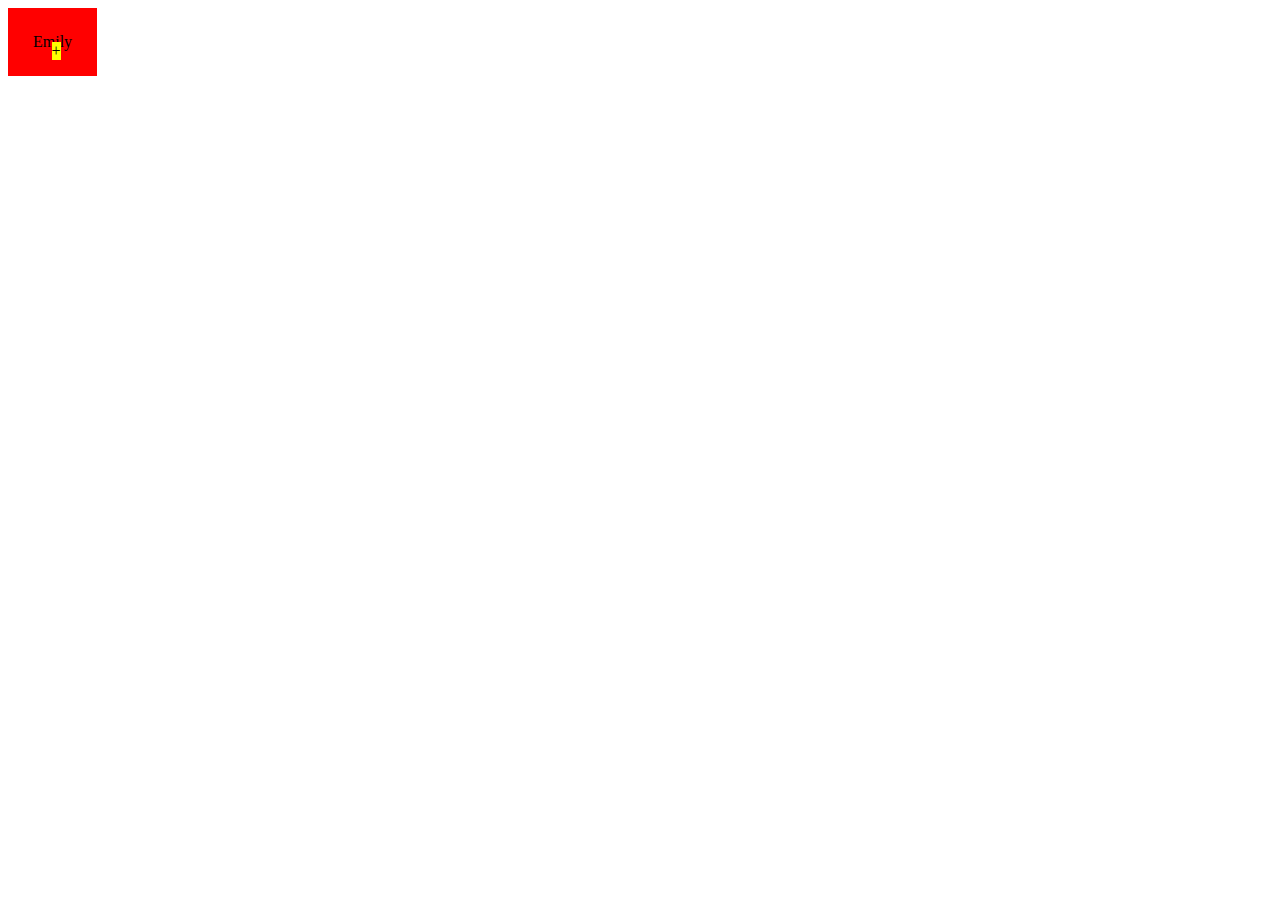
==== index.html @ 16b9a749 "added tree structure" ====
<!DOCTYPE html>
<html lang="en">
<head>
    <meta charset="UTF-8">
    <meta name="viewport" content="width=device-width, initial-scale=1.0">
    <title>FamilyTreeify</title>
    <link rel="stylesheet" href="index.css">
    <script type="module" src="index.js" defer></script>
</head>
<body>
    <header>
        <!--Time range-->
    </header>
    <main>
        <div class="sidebar">
            <!--properties-->
        </div>
        <div class="mainCanvas">
            
        </div>
    </main>
</body>
</html>
---- index.css ----
.element {
    background-color: red;
    display: block;

    width: fit-content;
    height: fit-content;

    padding: 25px;

    position: absolute;
}

.mainCanvas {
    width: 100vw;
    height: 100vh;
    background-color: gray;

    display: block;
    position: relative;
}

.line {
    background-color: yellow;
    width: fit-content;
    height: fit-content;
    position: absolute;
}

.mainCanvas > svg {
    left: 0;
    top: 0;
    background-color: white;
    position: absolute;
}

.dragging {
    background-color: green;
}
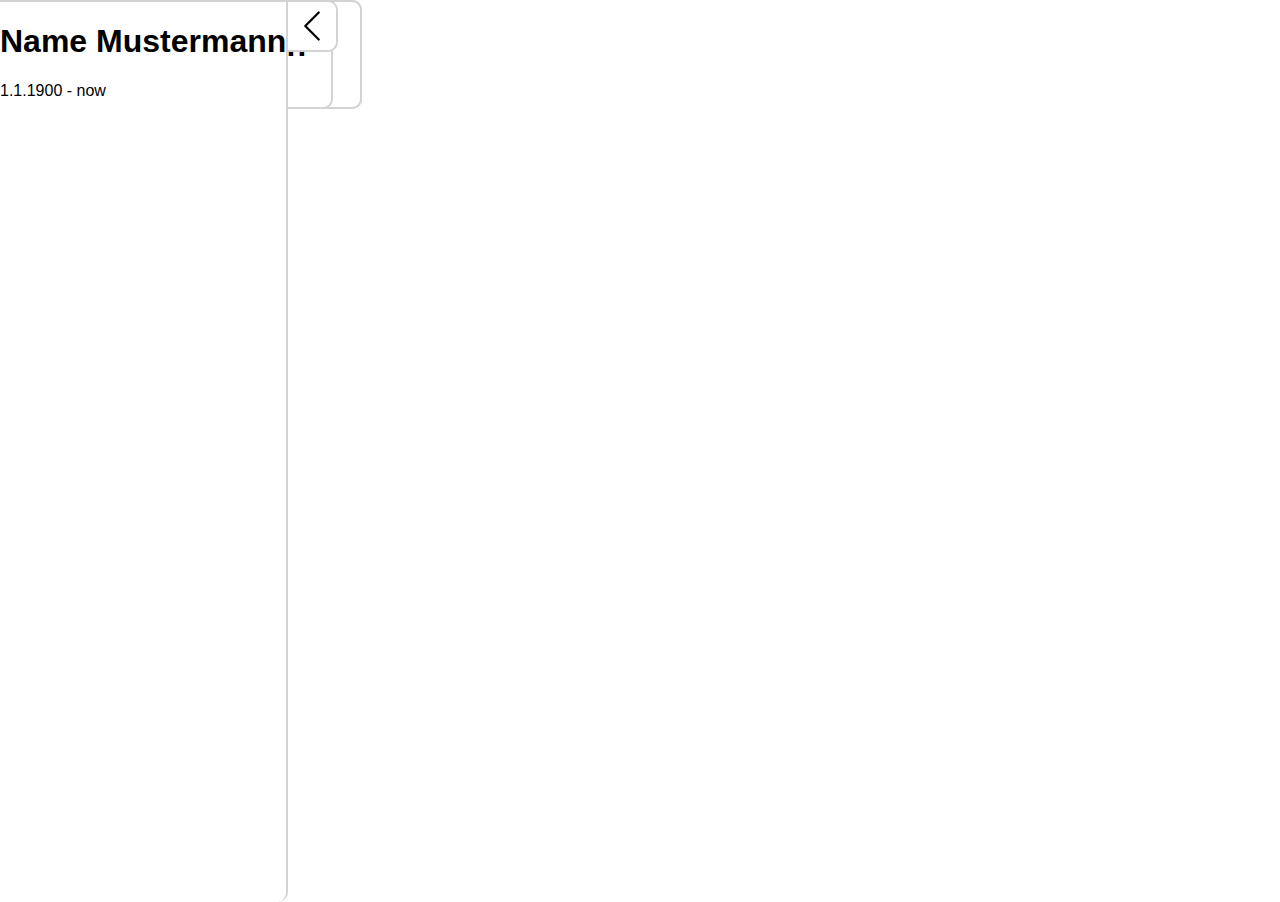
==== commit e0978173: "added sidebar" ====
--- a/index.html
+++ b/index.html
@@ -12,8 +12,15 @@
         <!--Time range-->
     </header>
     <main>
-        <div class="sidebar">
-            <!--properties-->
+        <div class="sidebar open">
+            <h1>Name Mustermann</h1>
+            <p>1.1.1900 - now</p>
+            <!--More stuff-->
+            <div class="arrow">
+                <svg xmlns="http://www.w3.org/2000/svg" width="16" height="16" fill="currentColor" class="bi bi-chevron-right" viewBox="0 0 16 16">
+                    <path fill-rule="evenodd" d="M4.646 1.646a.5.5 0 0 1 .708 0l6 6a.5.5 0 0 1 0 .708l-6 6a.5.5 0 0 1-.708-.708L10.293 8 4.646 2.354a.5.5 0 0 1 0-.708"/>
+                  </svg>
+            </div>
         </div>
         <div class="mainCanvas">
             
--- a/index.css
+++ b/index.css
@@ -1,5 +1,97 @@
+:root {
+    --blue: #219ebc;
+}
+
+html,body {
+    font-family:'Segoe UI', Tahoma, Geneva, Verdana, sans-serif;
+    margin: 0;
+    padding: 0;
+}
+
+main {
+    position: relative;
+}
+
+main > * {
+    position: absolute;
+    left: 0;
+    top: 0;
+}
+
+.sidebar {
+    z-index: 1;
+    background-color: white;
+    border-right-color: lightgrey;
+    border-bottom-right-radius: 10px;
+    border-right-style: solid;
+    border-right-width: 2px;
+    border-top-color: lightgrey;
+    border-top-style: solid;
+    border-top-width: 2px;
+
+    height: 100%;
+
+    transition: translate 100ms;
+}
+
+.sidebar:not(.open) {
+    translate: -100%;
+} 
+
+.arrow {
+    position: absolute;
+
+    --size: 3em;
+
+    right: calc(-1 * var(--size) - 2 * 2px);
+    top: -2px;
+
+    background-color: white;
+    border-right-width: 2px;
+    border-right-style: solid;
+    border-right-color: lightgrey;
+    border-bottom-right-radius: 10px;
+    border-top-right-radius: 10px;
+    border-top-width: 2px;
+    border-top-style: solid;
+    border-top-color: lightgrey;
+    border-bottom-width: 2px;
+    border-bottom-style: solid;
+    border-bottom-color: lightgrey;
+
+    width: var(--size);
+    height: var(--size);
+
+    display: flex;
+    align-items: center;
+    justify-content: center;
+}
+
+.arrow > svg {
+    width: 75%;
+    height: 75%;
+
+    transition: rotate 100ms;
+}
+
+.sidebar.open .arrow > svg {
+    rotate: 180deg;
+}
+
+/*.arrow::after {
+    content: "";
+    position: absolute;
+  
+    background-color: transparent;
+    bottom: -52px;
+    left: 0;
+    height: 50px;
+    width: 25px;
+    border-top-left-radius: 10px;
+    box-shadow: -2px -2px 0 0 lightgrey; 
+}*/
+
 .element {
-    background-color: red;
     display: block;
 
     width: fit-content;
@@ -8,6 +100,57 @@
     padding: 25px;
 
     position: absolute;
+
+    border-radius: 10px;
+    border-color: lightgrey;
+    border-width: 2px;
+    border-style: solid;
+
+    background-color: white;
+}
+
+.element.active {
+    border-color: var(--blue);
+}
+
+.element > h1 {
+    margin: 0;
+}
+
+.element > p {
+    margin: 0;
+    color: gray;
+}
+
+.line::after,
+.element::after {
+    content: url("data:image/svg+xml,%3Csvg xmlns='http://www.w3.org/2000/svg' width='16' height='16' fill='currentColor' class='bi bi-pencil' viewBox='0 0 16 16'%3E%3Cpath d='M12.146.146a.5.5 0 0 1 .708 0l3 3a.5.5 0 0 1 0 .708l-10 10a.5.5 0 0 1-.168.11l-5 2a.5.5 0 0 1-.65-.65l2-5a.5.5 0 0 1 .11-.168zM11.207 2.5 13.5 4.793 14.793 3.5 12.5 1.207zm1.586 3L10.5 3.207 4 9.707V10h.5a.5.5 0 0 1 .5.5v.5h.5a.5.5 0 0 1 .5.5v.5h.293zm-9.761 5.175-.106.106-1.528 3.821 3.821-1.528.106-.106A.5.5 0 0 1 5 12.5V12h-.5a.5.5 0 0 1-.5-.5V11h-.5a.5.5 0 0 1-.468-.325'/%3E%3C/svg%3E");;
+    --size: 2em;
+
+    position: absolute;
+
+    right: calc(var(--size) / -2.5);
+    top: calc(var(--size) / -2.5);
+
+    background-color: var(--blue);
+    border-width: calc(var(--size) - var(--size) / 1.5);
+    border-style: solid;
+    border-color: var(--blue);
+    border-radius: 50%;
+    width: calc(var(--size) / 1.5);
+    height: calc(var(--size) / 1.5);
+    text-align: center;
+    display: flex;
+    scale: 0;
+    transition: scale 100ms;
+}
+
+.element:hover::after {
+    scale: 1;
+}
+
+.line:hover::after {
+    scale: .5;
 }
 
 .mainCanvas {
@@ -20,10 +163,21 @@
 }
 
 .line {
-    background-color: yellow;
+    display: block;
+
     width: fit-content;
     height: fit-content;
+
+    padding: 10px;
+
     position: absolute;
+
+    border-radius: 10px;
+    border-color: lightgrey;
+    border-width: 2px;
+    border-style: solid;
+
+    background-color: white;
 }
 
 .mainCanvas > svg {
@@ -34,5 +188,5 @@
 }
 
 .dragging {
-    background-color: green;
+    opacity: 0.5;
 }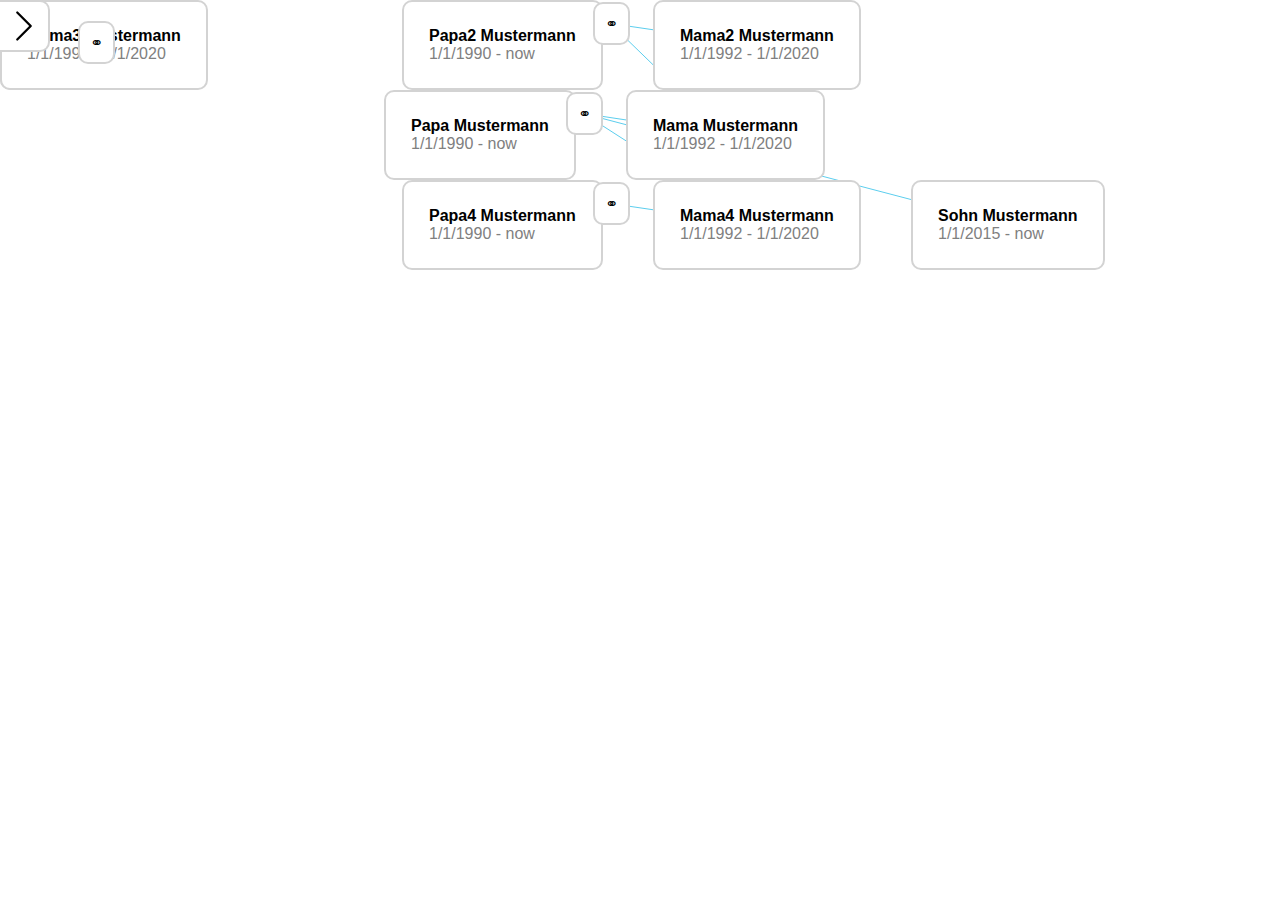
==== commit fca3f4a2: "added editing" ====
--- a/index.html
+++ b/index.html
@@ -12,10 +12,11 @@
         <!--Time range-->
     </header>
     <main>
-        <div class="sidebar open">
-            <h1>Name Mustermann</h1>
-            <p>1.1.1900 - now</p>
+        <div class="sidebar">
+            <div class="content">
+                
             <!--More stuff-->
+            </div>
             <div class="arrow">
                 <svg xmlns="http://www.w3.org/2000/svg" width="16" height="16" fill="currentColor" class="bi bi-chevron-right" viewBox="0 0 16 16">
                     <path fill-rule="evenodd" d="M4.646 1.646a.5.5 0 0 1 .708 0l6 6a.5.5 0 0 1 0 .708l-6 6a.5.5 0 0 1-.708-.708L10.293 8 4.646 2.354a.5.5 0 0 1 0-.708"/>
--- a/index.css
+++ b/index.css
@@ -1,5 +1,6 @@
 :root {
     --blue: #219ebc;
+    --lightblue: #2FB8DA;
 }
 
 html,body {
@@ -109,12 +110,9 @@
     background-color: white;
 }
 
-.element.active {
-    border-color: var(--blue);
-}
-
 .element > h1 {
     margin: 0;
+    font-size: medium;
 }
 
 .element > p {
@@ -189,4 +187,59 @@
 
 .dragging {
     opacity: 0.5;
+}
+
+.active {
+    border-color: var(--blue);
+}
+
+.seperator {
+    height: 2px;
+    width: 100%;
+    background-color: lightgrey;
+}
+
+.row {
+    --margin: 0.5em;
+    width: calc(100% - var(--margin) * 2);
+    display: flex;
+
+    margin: var(--margin);
+    justify-content: space-between;
+}
+
+input,
+button {
+    border-radius: 5px;
+    border-color: lightgrey;
+    border-width: 2px;
+    border-style: solid;
+}
+
+button {
+    background-color: var(--lightblue);
+    border-color: var(--blue);
+    padding: 0.5em;
+    font-size: large;
+}
+
+button:active {
+    background-color: var(--blue);
+}
+
+input:disabled {
+    border-color: hsl(0, 0%, 95%);
+}
+
+.end {
+    /*margin-top: auto;*/
+    margin-bottom: 0.5em;
+    margin-right: 0.5em;
+    align-self: flex-end;
+}
+
+.content {
+    display: flex;
+    flex-direction: column;
+    height: 100%;
 }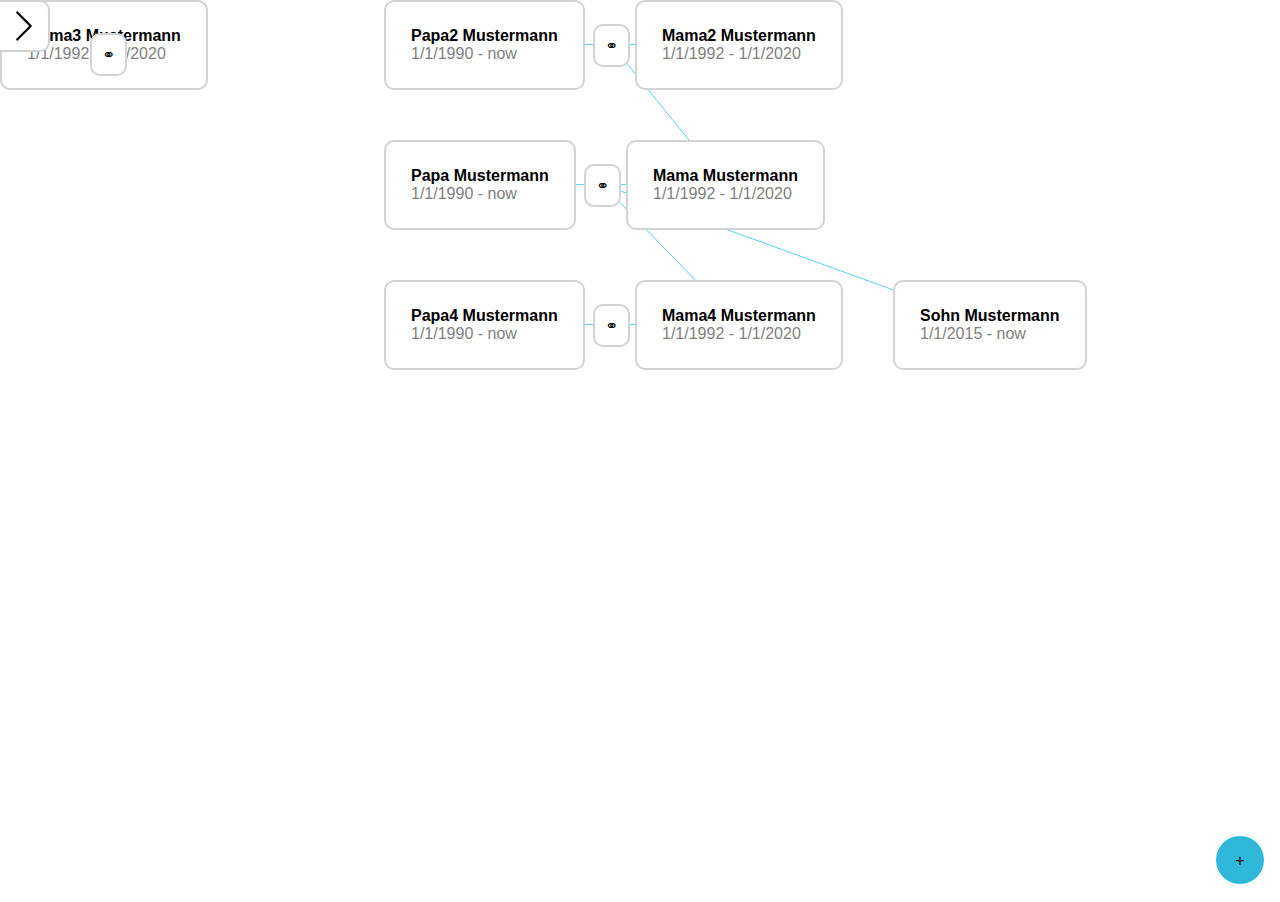
==== commit 6f9bd1fb: "added hover plus" ====
--- a/index.html
+++ b/index.html
@@ -26,6 +26,12 @@
         <div class="mainCanvas">
             
         </div>
+        <div class="pluscontainer">
+            <div class="plus">+</div>
+            <div class="hoverelements">
+                <span>A</span>
+                <span>B</span>
+            </div>
     </main>
 </body>
 </html>--- a/index.css
+++ b/index.css
@@ -209,7 +209,8 @@
 }
 
 input,
-button {
+button,
+select {
     border-radius: 5px;
     border-color: lightgrey;
     border-width: 2px;
@@ -223,6 +224,10 @@
     font-size: large;
 }
 
+select {
+    background-color: white;
+}
+
 button:active {
     background-color: var(--blue);
 }
@@ -242,4 +247,75 @@
     display: flex;
     flex-direction: column;
     height: 100%;
+}
+
+.pluscontainer {
+    position: absolute;
+
+    top: unset;
+    left: unset;
+
+    bottom: 1em;
+    right: 1em;
+}
+
+.plus {
+    border-radius: 50%;
+
+
+    width: 1em;
+    height: 1em;
+
+    padding: 1em;
+    
+
+    background-color: var(--lightblue);
+
+    text-align: center;
+}
+
+.hoverelements {
+    display: flex;
+    flex-direction: column;
+
+    position: absolute;
+
+    width: 70%;
+
+    left: 10%;
+    right: 10%;
+
+    bottom: 3.5em;
+
+    border-radius: 5px;
+    border-color: lightgrey;
+    border-width: 2px;
+    border-style: solid;
+
+    transition: opacity 100ms, bottom 100ms;
+}
+
+.hoverelements > * {
+    display: flex;
+    justify-content: center;
+
+    padding-top: 0.8em;
+    padding-bottom: 0.8em;
+
+    margin-top: 0.2em;
+    margin-bottom: 0.2em;
+
+    margin-left: 0.2em;
+    margin-right: 0.2em;
+
+    border-radius: 2.5px;
+}
+
+.hoverelements > *:hover {
+    background-color: lightgrey;
+}
+
+.pluscontainer:not(:hover) .hoverelements {
+    bottom: 0;
+    opacity: 0;
 }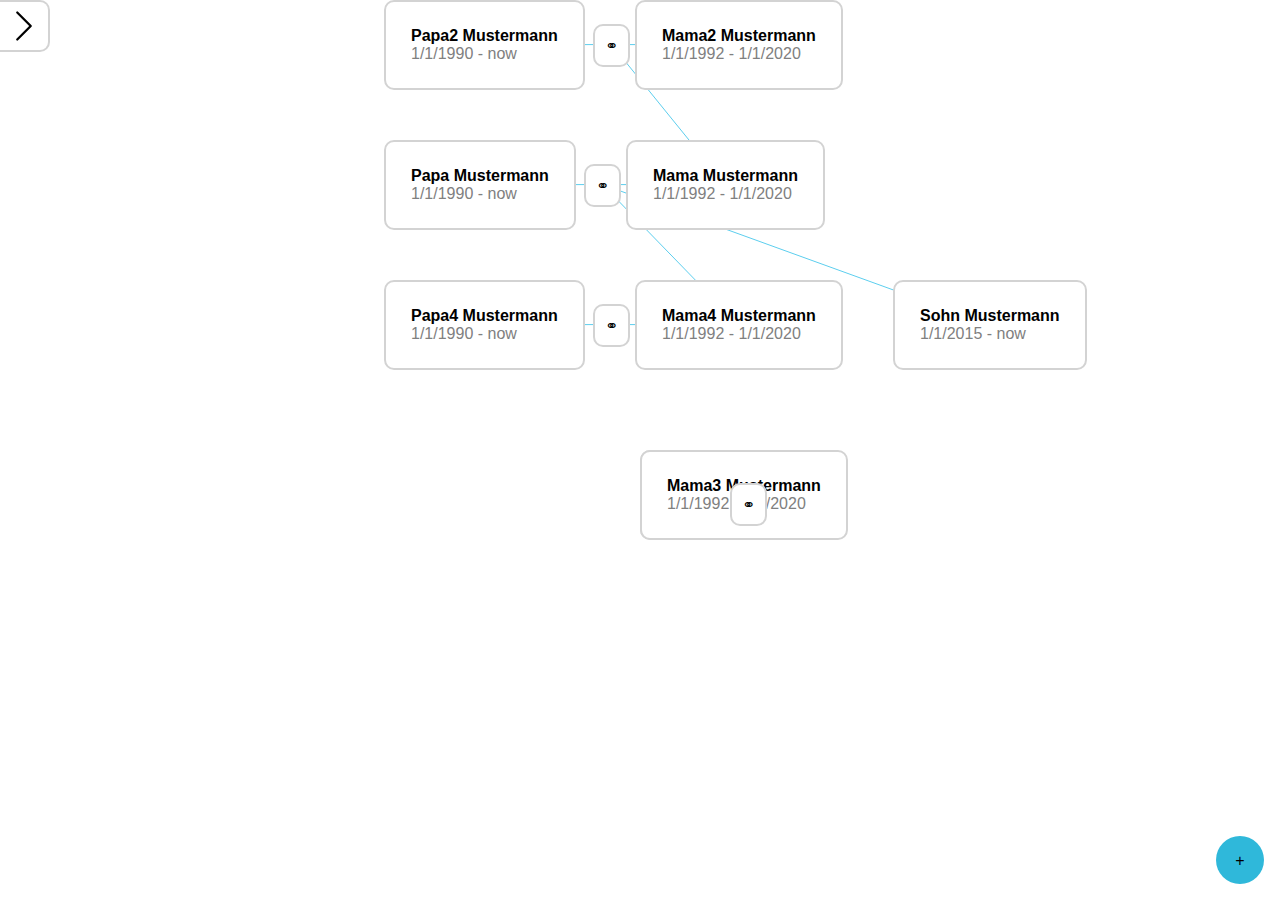
==== commit 6f726b69: "added adding functionality and resize fixes" ====
--- a/index.html
+++ b/index.html
@@ -29,8 +29,13 @@
         <div class="pluscontainer">
             <div class="plus">+</div>
             <div class="hoverelements">
-                <span>A</span>
-                <span>B</span>
+                <svg xmlns="http://www.w3.org/2000/svg" width="16" height="16" fill="currentColor" class="bi bi-brush" viewBox="0 0 16 16">
+                    <path d="M15.825.12a.5.5 0 0 1 .132.584c-1.53 3.43-4.743 8.17-7.095 10.64a6.1 6.1 0 0 1-2.373 1.534c-.018.227-.06.538-.16.868-.201.659-.667 1.479-1.708 1.74a8.1 8.1 0 0 1-3.078.132 4 4 0 0 1-.562-.135 1.4 1.4 0 0 1-.466-.247.7.7 0 0 1-.204-.288.62.62 0 0 1 .004-.443c.095-.245.316-.38.461-.452.394-.197.625-.453.867-.826.095-.144.184-.297.287-.472l.117-.198c.151-.255.326-.54.546-.848.528-.739 1.201-.925 1.746-.896q.19.012.348.048c.062-.172.142-.38.238-.608.261-.619.658-1.419 1.187-2.069 2.176-2.67 6.18-6.206 9.117-8.104a.5.5 0 0 1 .596.04M4.705 11.912a1.2 1.2 0 0 0-.419-.1c-.246-.013-.573.05-.879.479-.197.275-.355.532-.5.777l-.105.177c-.106.181-.213.362-.32.528a3.4 3.4 0 0 1-.76.861c.69.112 1.736.111 2.657-.12.559-.139.843-.569.993-1.06a3 3 0 0 0 .126-.75zm1.44.026c.12-.04.277-.1.458-.183a5.1 5.1 0 0 0 1.535-1.1c1.9-1.996 4.412-5.57 6.052-8.631-2.59 1.927-5.566 4.66-7.302 6.792-.442.543-.795 1.243-1.042 1.826-.121.288-.214.54-.275.72v.001l.575.575zm-4.973 3.04.007-.005zm3.582-3.043.002.001h-.002z"/>
+                </svg>
+                <svg xmlns="http://www.w3.org/2000/svg" width="16" height="16" fill="currentColor" class="bi bi-person-add" viewBox="0 0 16 16">
+                    <path d="M12.5 16a3.5 3.5 0 1 0 0-7 3.5 3.5 0 0 0 0 7m.5-5v1h1a.5.5 0 0 1 0 1h-1v1a.5.5 0 0 1-1 0v-1h-1a.5.5 0 0 1 0-1h1v-1a.5.5 0 0 1 1 0m-2-6a3 3 0 1 1-6 0 3 3 0 0 1 6 0M8 7a2 2 0 1 0 0-4 2 2 0 0 0 0 4"/>
+                    <path d="M8.256 14a4.5 4.5 0 0 1-.229-1.004H3c.001-.246.154-.986.832-1.664C4.484 10.68 5.711 10 8 10q.39 0 .74.025c.226-.341.496-.65.804-.918Q8.844 9.002 8 9c-5 0-6 3-6 4s1 1 1 1z"/>
+                </svg>
             </div>
     </main>
 </body>
--- a/index.css
+++ b/index.css
@@ -309,6 +309,9 @@
     margin-right: 0.2em;
 
     border-radius: 2.5px;
+
+    align-self: center;
+    width: calc(100% - 0.4em);
 }
 
 .hoverelements > *:hover {
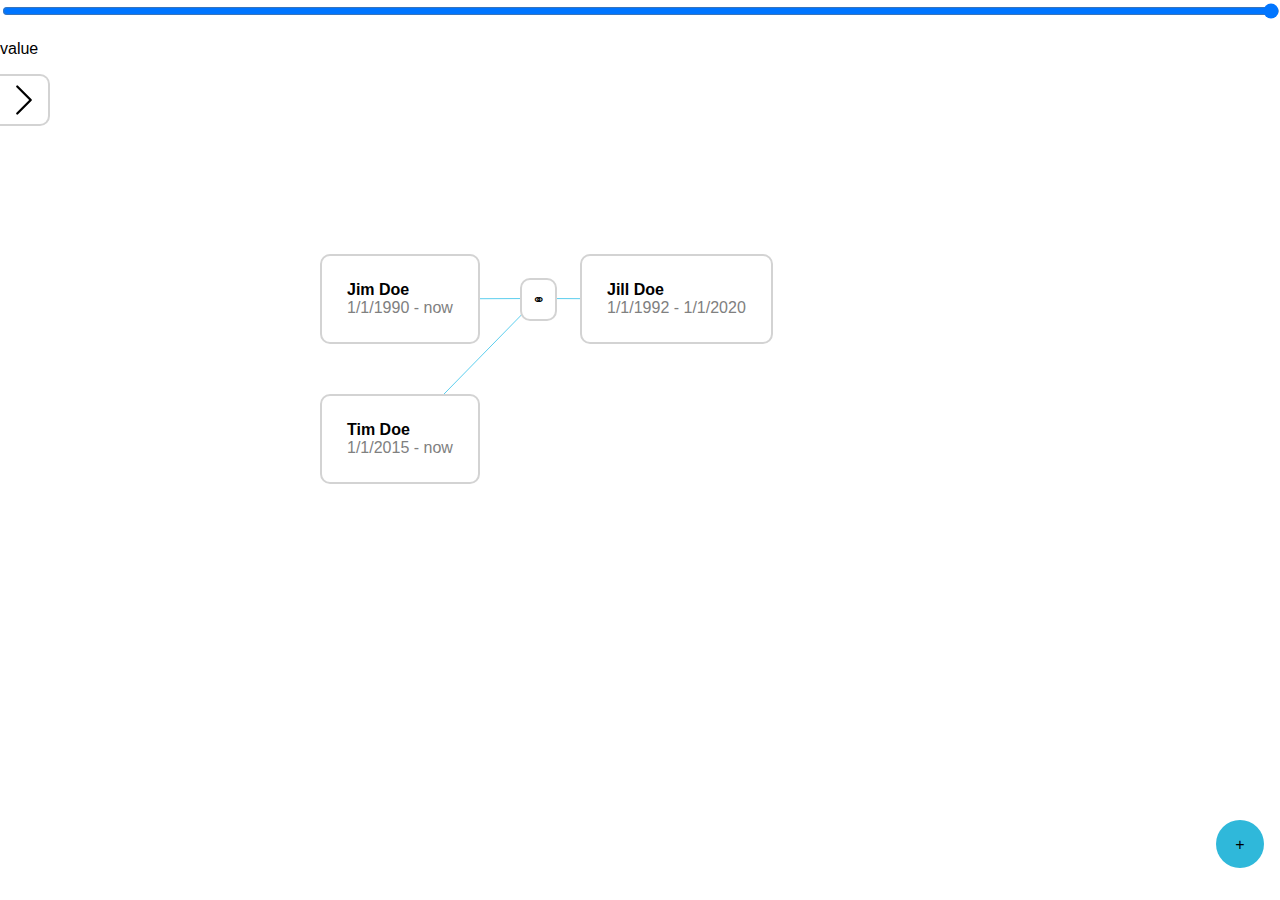
==== commit d4dd6fd9: "added slider" ====
--- a/index.html
+++ b/index.html
@@ -9,7 +9,12 @@
 </head>
 <body>
     <header>
-        <!--Time range-->
+        <div class="custom-slider">
+            <input type="range" min="0" max="100" value="100">
+            <div class="hover">
+                <p>value</p>
+            </div>
+        </div>
     </header>
     <main>
         <div class="sidebar">
--- a/index.css
+++ b/index.css
@@ -7,6 +7,11 @@
     font-family:'Segoe UI', Tahoma, Geneva, Verdana, sans-serif;
     margin: 0;
     padding: 0;
+
+    width: 100vw;
+    height: 100vh;
+
+    overflow-y: hidden;
 }
 
 main {
@@ -33,6 +38,10 @@
     height: 100%;
 
     transition: translate 100ms;
+
+    width: max-content;
+    max-width: fit-content;
+    min-width: 15%;
 }
 
 .sidebar:not(.open) {
@@ -153,7 +162,7 @@
 
 .mainCanvas {
     width: 100vw;
-    height: 100vh;
+    height: 90vh;
     background-color: gray;
 
     display: block;
@@ -185,6 +194,10 @@
     position: absolute;
 }
 
+.mainCanvas :not(svg) {
+    scale: var(--scale, 1);
+}
+
 .dragging {
     opacity: 0.5;
 }
@@ -193,18 +206,29 @@
     border-color: var(--blue);
 }
 
+.content > * {
+    --margin-l: 0.5em;
+    --margin-r: 0.5em;
+    --margin-t: 0.5em;
+    --margin-b: 0.5em;
+    width: calc(100% - var(--margin-r) - var(--margin-l));
+
+    margin-left: var(--margin-l);
+    margin-right: var(--margin-r);
+    margin-top: var(--margin-t);
+    margin-bottom: var(--margin-b);
+}
+
 .seperator {
     height: 2px;
-    width: 100%;
+    width: calc(100%);
     background-color: lightgrey;
+
+    translate: calc(-1 * var(--margin-r)) 0;
 }
 
 .row {
-    --margin: 0.5em;
-    width: calc(100% - var(--margin) * 2);
-    display: flex;
-
-    margin: var(--margin);
+    display: flex;
     justify-content: space-between;
 }
 
@@ -213,7 +237,7 @@
 select {
     border-radius: 5px;
     border-color: lightgrey;
-    border-width: 2px;
+    border-width: 1px;
     border-style: solid;
 }
 
@@ -321,4 +345,25 @@
 .pluscontainer:not(:hover) .hoverelements {
     bottom: 0;
     opacity: 0;
+}
+
+body.line_connect {
+    cursor: crosshair;
+}
+
+.custom-slider {
+    width: 100%;
+}
+
+.custom-slider > input {
+    width: calc(100% - 4px);
+}
+
+.custom-slider > .hover {
+    width: fit-content;
+}
+
+.custom-slider > .hover > * {
+    translate: calc(var(--l, 0) - 50% + 15px) 0;
+    transform-origin: 50% 50%;
 }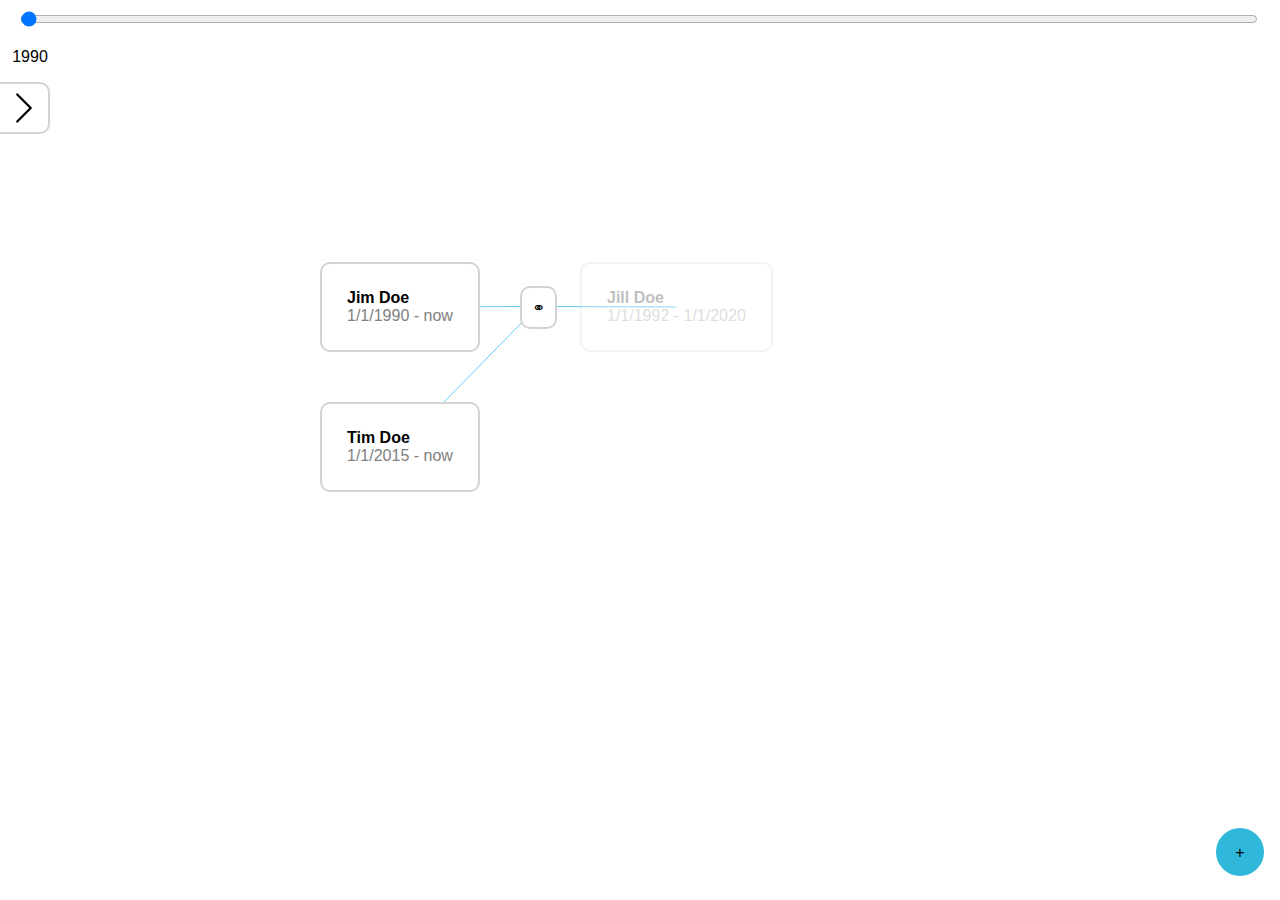
==== commit bc9d04ae: "easteregg" ====
--- a/index.html
+++ b/index.html
@@ -19,8 +19,7 @@
     <main>
         <div class="sidebar">
             <div class="content">
-                
-            <!--More stuff-->
+                <p class="a">you found me</p>
             </div>
             <div class="arrow">
                 <svg xmlns="http://www.w3.org/2000/svg" width="16" height="16" fill="currentColor" class="bi bi-chevron-right" viewBox="0 0 16 16">
--- a/index.css
+++ b/index.css
@@ -356,7 +356,31 @@
 }
 
 .custom-slider > input {
-    width: calc(100% - 4px);
+    width: calc(100% - 4px - 40px);
+    margin-left: 20px;
+    margin-top: 10px;
+
+    border-radius: 50px;
+}
+
+.custom-slider > input::-webkit-slider-thumb {
+    -webkit-appearance: none;
+    appearance: none;
+}
+.custom-slider > input::-webkit-slider-thumb,
+.custom-slider > input::-moz-range-thumb {
+    opacity: 1;
+    width: 15px;
+    height: 15px;
+    background-color: var(--lightblue);
+    cursor: pointer;
+
+    border-radius: 50px;
+}
+
+.custom-slider > input:active::-webkit-slider-thumb,
+.custom-slider > input:active::-moz-range-thumb {
+    background-color: var(--blue);
 }
 
 .custom-slider > .hover {
@@ -364,6 +388,16 @@
 }
 
 .custom-slider > .hover > * {
-    translate: calc(var(--l, 0) - 50% + 15px) 0;
+    translate: calc(var(--l, 0) - 50% + 30px) 0;
     transform-origin: 50% 50%;
+}
+
+.hidden {
+    opacity: 0.25;
+}
+
+.a {
+    color: lightgray;
+    font-weight: lighter;
+    font-size: smaller;
 }